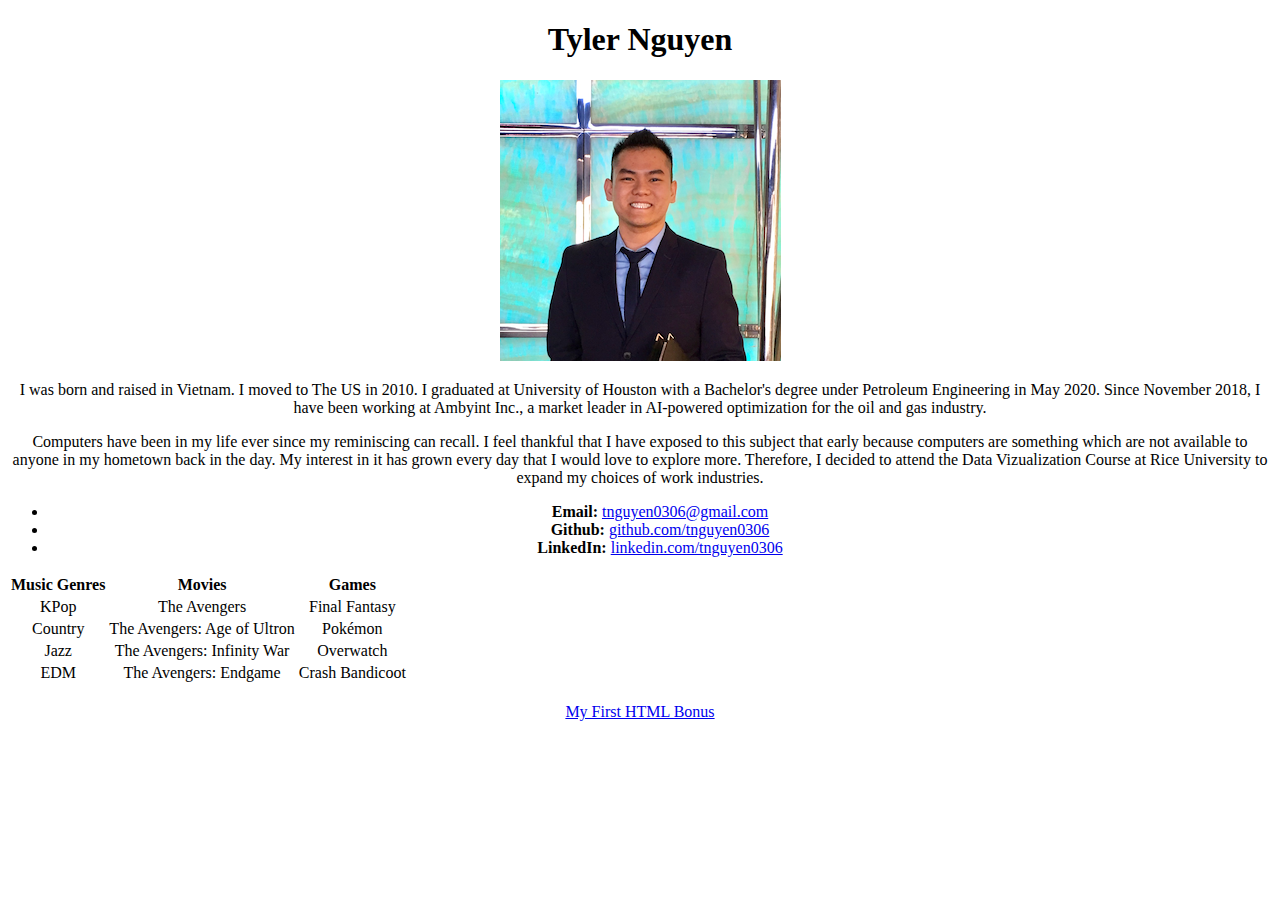
==== index.html @ a92037ed "update alignment" ====
<!DOCTYPE html>
<html lang="en-us">
<style>
    body {text-align: center;}
    table {text-align: center;}
</style>
<head>
  <meta charset="UTF-8">
  <title>Basic HTML Bio</title>
</head>

<body>

  <h1>Tyler Nguyen</h1>

  <img src="image/pic.png" alt="Tyler Nguyen">

  <p>I was born and raised in Vietnam. I moved to The US in 2010. I graduated at University of Houston with a Bachelor's degree under Petroleum Engineering in May 2020. Since November 2018, I have been working at Ambyint Inc., a market leader in AI-powered optimization for the oil and gas industry.</p>
  <p>Computers have been in my life ever since my reminiscing can recall. I feel thankful that I have exposed to this subject that early because computers are something which are not available to anyone in my hometown back in the day. My interest in it has grown every day that I would love to explore more. Therefore, I decided to attend the Data Vizualization Course at Rice University to expand my choices of work industries.</p>


  <ul>
    <li><strong>Email:</strong> <a href="#">tnguyen0306@gmail.com</a></li>
    <li><strong>Github:</strong> <a href="#">github.com/tnguyen0306</a></li>
    <li><strong>LinkedIn:</strong> <a href="#">linkedin.com/tnguyen0306</a></li>
  </ul>

  <table>
    <tr>
      <th>Music Genres</th>
      <th>Movies</th>
      <th>Games</th>
    </tr>
    <tr>
      <td>KPop</td>
      <td>The Avengers</td>
      <td>Final Fantasy</td>
    </tr>
    <tr>
      <td>Country</td>
      <td>The Avengers: Age of Ultron</td>
      <td>Pokémon</td>
    </tr>
    <tr>
      <td>Jazz</td>
      <td>The Avengers: Infinity War</td>
      <td>Overwatch</td>
    </tr>
    <tr>
        <td>EDM</td>
        <td>The Avengers: Endgame</td>
        <td>Crash Bandicoot</td>
      </tr>
  </table>
<br/>
  <!-- Bonus link to last class page -->
  <a href="../../../../1/Activities/04-Stu_MyFirst_HTML/Solved/my-first-bonus.html">My First HTML Bonus</a>

</body>

</html>
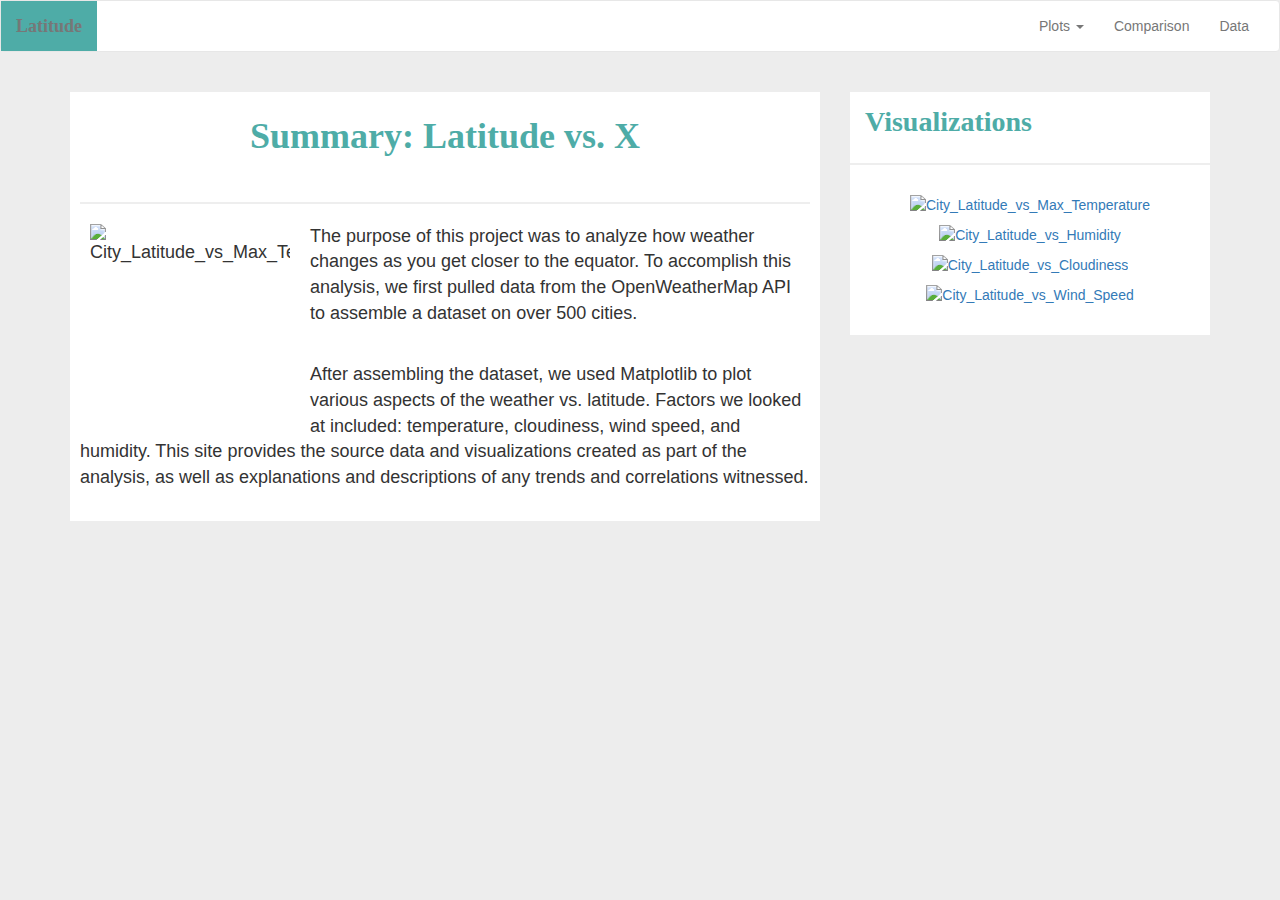
==== commit a799c13a: "Beta 1.0.0 - landing page with style.css" ====
--- a/index.html
+++ b/index.html
@@ -1,61 +1,77 @@
 <!DOCTYPE html>
 <html lang="en-us">
-<style>
-    body {text-align: center;}
-    table {text-align: center;}
-</style>
-<head>
-  <meta charset="UTF-8">
-  <title>Basic HTML Bio</title>
-</head>
+  <head>
+    <meta charset="UTF-8">
+    <meta name="viewport" content="width=device-width, initial-scale=1.0">
+    <title>Web Visualization Dashboard (Latitude)</title>
+    <link rel="stylesheet" href="https://maxcdn.bootstrapcdn.com/bootstrap/3.3.7/css/bootstrap.min.css">
+    <link rel="stylesheet" href="style.css">
+  </head>
 
-<body>
+  <body>
 
-  <h1>Tyler Nguyen</h1>
+    <nav class="navbar navbar-default">
+      <div class="container-fluid">
+          <div class="navbar-header">
+              <button type="button" class="navbar-toggle collapsed" data-toggle="collapse" data-target="#bs-example-navbar-collapse-1" aria-expanded="false">
+                  <span class="sr-only">Toggle navigation</span>
+                  <span class="icon-bar"></span>
+                  <span class="icon-bar"></span>
+                  <span class="icon-bar"></span>
+              </button>
+              <a class="navbar-brand" href="index.html"><b>Latitude</b></a>
+          </div>
 
-  <img src="image/pic.png" alt="Tyler Nguyen">
+          <div class="collapse navbar-collapse" id="bs-example-navbar-collapse-1">
+              <ul class="nav navbar-nav navbar-right">
+                  <li class="dropdown">
+                    <a href="#" class="dropdown-toggle" data-toggle="dropdown" role="button" aria-haspopup="true" aria-expanded="false">Plots <span class="caret"></span></a>
+                    <ul class="dropdown-menu">
+                        <li><a href="">Max Temperature</a></li>
+                        <li><a href="">Humidity</a></li>
+                        <li><a href="">Cloudiness</a></li>
+                        <li><a href="">Wind Speed</a></li>
+                    </ul>
+                  </li>
+                  <li><a href="">Comparison</a></li>
+                  <li><a href="">Data</a></li>
+              </ul>
+          </div>
 
-  <p>I was born and raised in Vietnam. I moved to The US in 2010. I graduated at University of Houston with a Bachelor's degree under Petroleum Engineering in May 2020. Since November 2018, I have been working at Ambyint Inc., a market leader in AI-powered optimization for the oil and gas industry.</p>
-  <p>Computers have been in my life ever since my reminiscing can recall. I feel thankful that I have exposed to this subject that early because computers are something which are not available to anyone in my hometown back in the day. My interest in it has grown every day that I would love to explore more. Therefore, I decided to attend the Data Vizualization Course at Rice University to expand my choices of work industries.</p>
+      </div>
+    </nav>
+          
+    <div class="container">
+      <div class="row">
+          <div class="col-md-8">
+              <section class="summary">
+                  <h1 id="sum-h1"><b>Summary: Latitude vs. X</b></h1>
+                  <hr class="hr-page"/>
+                  <img id="sum-pic" src="Resources/assets/images/fig1.png" alt="City_Latitude_vs_Max_Temperature"/>
+                  <p>The purpose of this project was to analyze how weather changes as you get closer to the equator. To accomplish this analysis, we first pulled data from the OpenWeatherMap API to assemble a dataset on over 500 cities.</p>
+                  <br/>
+                  <p>After assembling the dataset, we used Matplotlib to plot various aspects of the weather vs. latitude. Factors we looked at included: temperature, cloudiness, wind speed, and humidity. This site provides the source data and visualizations created as part of the analysis, as well as explanations and descriptions of any trends and correlations witnessed.</p>
+              </section>
+          </div>
 
+          <div class="col-md-4">
+              <section class="add-summary">
+                  <h2 id="vis-h2"><b>Visualizations</b></h2>
+                  <hr class="hr-page"/>
+                  <div class="div_vis_img">
+                      <a href=""><img class="vis_img" src="Resources/assets/images/fig1.png" alt="City_Latitude_vs_Max_Temperature"/></a>
+                      <a href=""><img class="vis_img" src="Resources/assets/images/fig3.png" alt="City_Latitude_vs_Humidity"/></a>
+                      <a href=""><img class="vis_img" src="Resources/assets/images/fig3.png" alt="City_Latitude_vs_Cloudiness"></a>
+                      <a href=""><img class="vis_img" src="Resources/assets/images/fig4.png" alt="City_Latitude_vs_Wind_Speed"></a>
+                  </div>
+              </section>
+          </div>
+      </div>
+    </div>
 
-  <ul>
-    <li><strong>Email:</strong> <a href="#">tnguyen0306@gmail.com</a></li>
-    <li><strong>Github:</strong> <a href="#">github.com/tnguyen0306</a></li>
-    <li><strong>LinkedIn:</strong> <a href="#">linkedin.com/tnguyen0306</a></li>
-  </ul>
+    <script src="https://ajax.googleapis.com/ajax/libs/jquery/3.3.1/jquery.min.js"></script>
+    <script src="https://maxcdn.bootstrapcdn.com/bootstrap/3.3.7/js/bootstrap.min.js"></script>
 
-  <table>
-    <tr>
-      <th>Music Genres</th>
-      <th>Movies</th>
-      <th>Games</th>
-    </tr>
-    <tr>
-      <td>KPop</td>
-      <td>The Avengers</td>
-      <td>Final Fantasy</td>
-    </tr>
-    <tr>
-      <td>Country</td>
-      <td>The Avengers: Age of Ultron</td>
-      <td>Pokémon</td>
-    </tr>
-    <tr>
-      <td>Jazz</td>
-      <td>The Avengers: Infinity War</td>
-      <td>Overwatch</td>
-    </tr>
-    <tr>
-        <td>EDM</td>
-        <td>The Avengers: Endgame</td>
-        <td>Crash Bandicoot</td>
-      </tr>
-  </table>
-<br/>
-  <!-- Bonus link to last class page -->
-  <a href="../../../../1/Activities/04-Stu_MyFirst_HTML/Solved/my-first-bonus.html">My First HTML Bonus</a>
+  </body>
 
-</body>
-
-</html>+</html>
--- a/style.css
+++ b/style.css
@@ -0,0 +1,134 @@
+html{
+    position: relative;
+    min-height: 100%;
+}
+
+body{
+    background-color: #ededed;
+    
+}
+
+.navbar-default{
+    background-color: white;
+} 
+
+.navbar-brand{
+    background-color: #4eaca7;
+    color: white;
+    font-family: 'Times New Roman', Times, serif;
+      
+}   
+
+@media only screen and (max-width: 800px){
+    .navbar-header {
+        background-color: #4eaca7;
+    }
+}
+
+.add-summary{
+    background-color: white;
+    width: 100%;
+    margin-top: 10px;
+    margin-bottom: 50px;
+    
+}
+
+#sum-pic{
+    float: left;
+    width: 200px;
+    height: 200px;
+    
+    margin-bottom: 10px;
+    margin-right: 20px;
+    margin-left: 10px;
+}
+
+.summary{
+    font-size: 18px;
+    padding-left: 10px;
+    padding-right: 10px;
+    padding-bottom: 20px;
+    background-color: white;
+}
+
+#sum-h1{
+    color: #4eaca7;
+    font-family: 'Times New Roman', Times, serif;
+    font-size: 36px;
+    padding-top: 25px;
+    text-align: center;
+    padding-bottom: 25px;
+    
+}
+
+@media only screen and (max-width: 800px) {
+    #sum-h1{
+        font-size: 24px;
+        padding-top: 10px;
+        padding-bottom: 10px;
+    }
+}
+
+
+.div_vis_img{
+    width: 100%;
+    text-align: center;
+    padding-bottom: 20px;
+    margin-top: 30px;
+    margin-bottom: 30px;
+}
+
+.vis_img{
+    width: 150px;
+    height: 150px;
+    padding-right: 5px;
+    margin-bottom: 10px;
+    margin-right: 10px;
+    margin-left: 15px;
+}
+
+.vis_img:active{
+    border: 2px solid #4eaca7;
+}
+
+#vis-h2{
+    color: #4eaca7;
+    font-family: 'Times New Roman', Times, serif;
+    font-style: ;
+    font-size: 28px;
+    padding-top: 15px;
+    padding-bottom: 5px;  
+    margin-left: 15px;
+}
+
+.chart_page{
+    font-size: 18px;
+    padding-left: 20px;
+    padding-right: 20px;
+    padding-bottom: 20px;
+    background-color: #ededed;
+    margin-bottom: 60px;
+}
+
+.page-h1{
+    color: #4eaca7;
+    font-size: 36px;
+    margin-top: 20px;
+    margin-bottom: 10px;
+    margin-left: 10px;
+    padding-top: 10px;  
+}
+
+@media only screen and (max-width: 800px){
+    .page-h1 {
+        font-size: 24px;
+        margin-top: 10px;
+        margin-bottom: 5px;
+    }
+}
+
+.hr-page{
+    color: #7c8a99;
+    border-width: 2px;
+    
+}
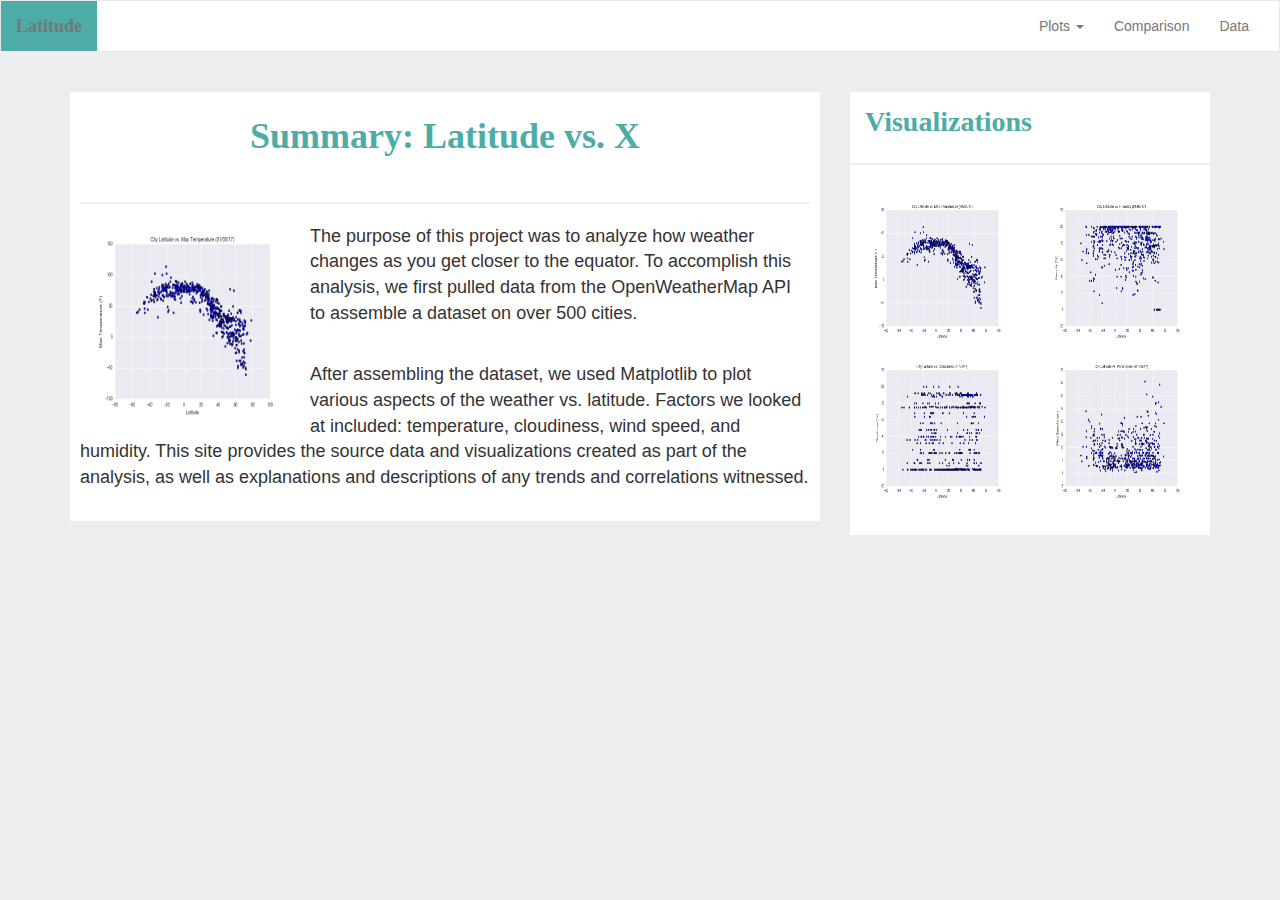
==== commit 2b3a6fee: "Beta 1.0.1 - fix the unload images" ====
--- a/index.html
+++ b/index.html
@@ -47,7 +47,7 @@
               <section class="summary">
                   <h1 id="sum-h1"><b>Summary: Latitude vs. X</b></h1>
                   <hr class="hr-page"/>
-                  <img id="sum-pic" src="Resources/assets/images/fig1.png" alt="City_Latitude_vs_Max_Temperature"/>
+                  <img id="sum-pic" src="Resources/assets/images/Fig1.png" alt="City_Latitude_vs_Max_Temperature"/>
                   <p>The purpose of this project was to analyze how weather changes as you get closer to the equator. To accomplish this analysis, we first pulled data from the OpenWeatherMap API to assemble a dataset on over 500 cities.</p>
                   <br/>
                   <p>After assembling the dataset, we used Matplotlib to plot various aspects of the weather vs. latitude. Factors we looked at included: temperature, cloudiness, wind speed, and humidity. This site provides the source data and visualizations created as part of the analysis, as well as explanations and descriptions of any trends and correlations witnessed.</p>
@@ -59,10 +59,10 @@
                   <h2 id="vis-h2"><b>Visualizations</b></h2>
                   <hr class="hr-page"/>
                   <div class="div_vis_img">
-                      <a href=""><img class="vis_img" src="Resources/assets/images/fig1.png" alt="City_Latitude_vs_Max_Temperature"/></a>
-                      <a href=""><img class="vis_img" src="Resources/assets/images/fig3.png" alt="City_Latitude_vs_Humidity"/></a>
-                      <a href=""><img class="vis_img" src="Resources/assets/images/fig3.png" alt="City_Latitude_vs_Cloudiness"></a>
-                      <a href=""><img class="vis_img" src="Resources/assets/images/fig4.png" alt="City_Latitude_vs_Wind_Speed"></a>
+                      <a href=""><img class="vis_img" src="Resources/assets/images/Fig1.png" alt="City_Latitude_vs_Max_Temperature"/></a>
+                      <a href=""><img class="vis_img" src="Resources/assets/images/Fig2.png" alt="City_Latitude_vs_Humidity"/></a>
+                      <a href=""><img class="vis_img" src="Resources/assets/images/Fig3.png" alt="City_Latitude_vs_Cloudiness"></a>
+                      <a href=""><img class="vis_img" src="Resources/assets/images/Fig4.png" alt="City_Latitude_vs_Wind_Speed"></a>
                   </div>
               </section>
           </div>
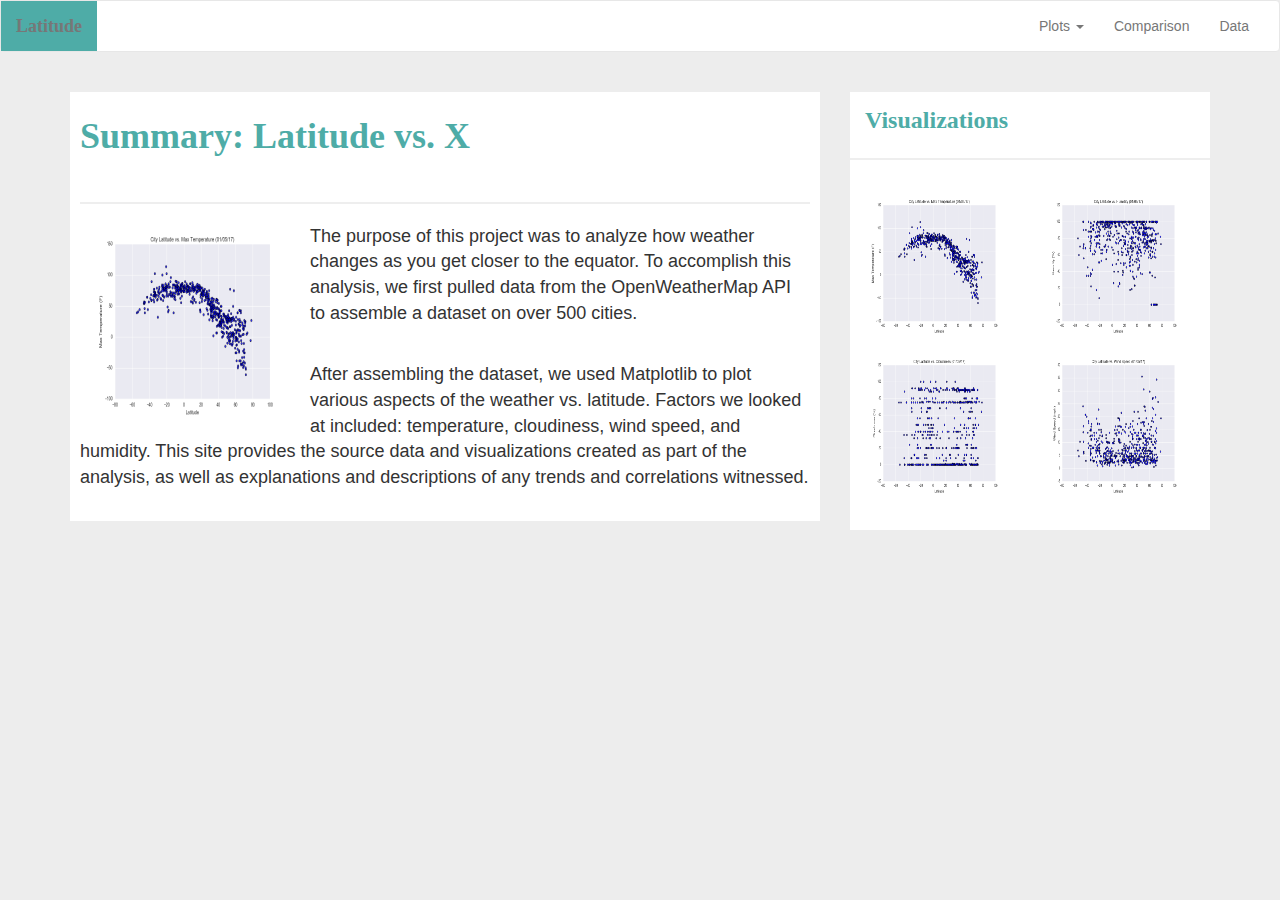
==== commit 07f2a67e: "Beta 1.1.2 - update pic loc" ====
--- a/index.html
+++ b/index.html
@@ -19,7 +19,7 @@
                   <span class="icon-bar"></span>
                   <span class="icon-bar"></span>
               </button>
-              <a class="navbar-brand" href="index.html"><b>Latitude</b></a>
+              <a class="navbar-brand" href="/index.html"><b>Latitude</b></a>
           </div>
 
           <div class="collapse navbar-collapse" id="bs-example-navbar-collapse-1">
@@ -27,14 +27,14 @@
                   <li class="dropdown">
                     <a href="#" class="dropdown-toggle" data-toggle="dropdown" role="button" aria-haspopup="true" aria-expanded="false">Plots <span class="caret"></span></a>
                     <ul class="dropdown-menu">
-                        <li><a href="">Max Temperature</a></li>
-                        <li><a href="">Humidity</a></li>
-                        <li><a href="">Cloudiness</a></li>
-                        <li><a href="">Wind Speed</a></li>
+                        <li><a href="/max-temp.html">Max Temperature</a></li>
+                        <li><a href="/humidity.html">Humidity</a></li>
+                        <li><a href="/cloudiness.html">Cloudiness</a></li>
+                        <li><a href="/wind-speed.html">Wind Speed</a></li>
                     </ul>
                   </li>
-                  <li><a href="">Comparison</a></li>
-                  <li><a href="">Data</a></li>
+                  <li><a href="/comparison.html">Comparison</a></li>
+                  <li><a href="/data.html">Data</a></li>
               </ul>
           </div>
 
@@ -59,10 +59,10 @@
                   <h2 id="vis-h2"><b>Visualizations</b></h2>
                   <hr class="hr-page"/>
                   <div class="div_vis_img">
-                      <a href=""><img class="vis_img" src="Resources/assets/images/Fig1.png" alt="City_Latitude_vs_Max_Temperature"/></a>
-                      <a href=""><img class="vis_img" src="Resources/assets/images/Fig2.png" alt="City_Latitude_vs_Humidity"/></a>
-                      <a href=""><img class="vis_img" src="Resources/assets/images/Fig3.png" alt="City_Latitude_vs_Cloudiness"></a>
-                      <a href=""><img class="vis_img" src="Resources/assets/images/Fig4.png" alt="City_Latitude_vs_Wind_Speed"></a>
+                      <a href="/max-temp.html"><img class="vis_img" src="Resources/assets/images/Fig1.png" alt="City_Latitude_vs_Max_Temperature"/></a>
+                      <a href="/humidity.html"><img class="vis_img" src="Resources/assets/images/Fig2.png" alt="City_Latitude_vs_Humidity"/></a>
+                      <a href="/cloudiness.html"><img class="vis_img" src="Resources/assets/images/Fig3.png" alt="City_Latitude_vs_Cloudiness"></a>
+                      <a href="/wind-speed.html"><img class="vis_img" src="Resources/assets/images/Fig4.png" alt="City_Latitude_vs_Wind_Speed"></a>
                   </div>
               </section>
           </div>
--- a/style.css
+++ b/style.css
@@ -1,84 +1,83 @@
-html{
+html {
     position: relative;
     min-height: 100%;
 }
-
-body{
+body {
     background-color: #ededed;
     
 }
-
-.navbar-default{
+.navbar-default {
     background-color: white;
 } 
-
-.navbar-brand{
+.navbar-brand {
     background-color: #4eaca7;
     color: white;
     font-family: 'Times New Roman', Times, serif;
       
 }   
 
-@media only screen and (max-width: 800px){
-    .navbar-header {
-        background-color: #4eaca7;
-    }
+.chart_page {
+    font-size: 18px;
+    padding-left: 20px;
+    padding-right: 20px;
+    padding-bottom: 20px;
+    background-color: #ededed;
+    margin-bottom: 60px;
+}
+.page-h1 {
+    color: #4eaca7;
+    font-size: 36px;
+    margin-top: 20px;
+    margin-bottom: 10px;
+    margin-left: 10px;
+    padding-top: 10px;  
+    font-family: 'Times New Roman', Times, serif;
 }
 
-.add-summary{
+.add-summary {
     background-color: white;
     width: 100%;
     margin-top: 10px;
-    margin-bottom: 50px;
-    
+    margin-bottom: 50px;   
 }
-
-#sum-pic{
+#sum-pic {
     float: left;
     width: 200px;
     height: 200px;
-    
     margin-bottom: 10px;
     margin-right: 20px;
     margin-left: 10px;
 }
-
-.summary{
+#sum-pic-detail {
+    float: left;
+    max-width: 95%;
+    height: auto;
+    margin-bottom: 10px;
+    margin-right: 20px;
+    margin-left: 10px;
+}
+.summary {
     font-size: 18px;
     padding-left: 10px;
     padding-right: 10px;
     padding-bottom: 20px;
     background-color: white;
 }
-
-#sum-h1{
+#sum-h1 {
     color: #4eaca7;
-    font-family: 'Times New Roman', Times, serif;
     font-size: 36px;
     padding-top: 25px;
-    text-align: center;
     padding-bottom: 25px;
-    
+    font-family: 'Times New Roman', Times, serif;   
 }
 
-@media only screen and (max-width: 800px) {
-    #sum-h1{
-        font-size: 24px;
-        padding-top: 10px;
-        padding-bottom: 10px;
-    }
-}
-
-
-.div_vis_img{
+.div_vis_img {
     width: 100%;
-    text-align: center;
     padding-bottom: 20px;
     margin-top: 30px;
     margin-bottom: 30px;
 }
-
-.vis_img{
+.vis_img {
     width: 150px;
     height: 150px;
     padding-right: 5px;
@@ -86,49 +85,83 @@
     margin-right: 10px;
     margin-left: 15px;
 }
-
-.vis_img:active{
+.vis_img:active {
     border: 2px solid #4eaca7;
 }
-
-#vis-h2{
+#vis-h2 {
     color: #4eaca7;
-    font-family: 'Times New Roman', Times, serif;
-    font-style: ;
-    font-size: 28px;
+    font-size: 24px;
     padding-top: 15px;
     padding-bottom: 5px;  
     margin-left: 15px;
+    font-family: 'Times New Roman', Times, serif;  
 }
-
-.chart_page{
+.hr-page {
+    color: rgb(105, 103, 102);
+    border-width: 2px;
+    
+}
+.comp {
+    margin-bottom: 60px;
+    width: 80%;
+}
+.comp-h4 {
+    color: #4eaca7;
+    text-align: center;
+    margin-top: 10px;
+    margin-bottom: 15px;
+    font-family: 'Times New Roman', Times, serif;  
+}
+.comp-h2 {
+    color: #4eaca7;
+    text-align: center;
+    font-family: 'Times New Roman', Times, serif;  
+}
+#comp-p {
+    font-size: 16px;
+    text-align: center;
+}
+.comp_img {
+    margin-top: 10px;
+    margin-bottom: 10px;
+}
+.comp_page {
     font-size: 18px;
     padding-left: 20px;
     padding-right: 20px;
     padding-bottom: 20px;
     background-color: #ededed;
+    margin-bottom: 15px;
+}
+.tab {
     margin-bottom: 60px;
 }
-
-.page-h1{
-    color: #4eaca7;
+.data-city {
+    background-color: white;
+    padding-left: 40px;
+    padding-top: 30px;
+    padding-right: 40px;
+    margin-top: 30px;
+    margin-left: 20px;
+    margin-right: 20px;
+}
+.data-h1 {
+    color: rgb(37, 175, 157);
     font-size: 36px;
-    margin-top: 20px;
-    margin-bottom: 10px;
-    margin-left: 10px;
-    padding-top: 10px;  
+    margin-top: 5px;
+    margin-bottom: 25px;
+    font-family: 'Times New Roman', Times, serif;  
+}
+.data-p {
+    font-size: 16px;
+    margin-top: 10px;
+    margin-bottom: 50px; 
 }
 
-@media only screen and (max-width: 800px){
-    .page-h1 {
-        font-size: 24px;
-        margin-top: 10px;
-        margin-bottom: 5px;
-    }
-}
 
-.hr-page{
-    color: #7c8a99;
-    border-width: 2px;
-    
-}
+
+
+
+
+
+
